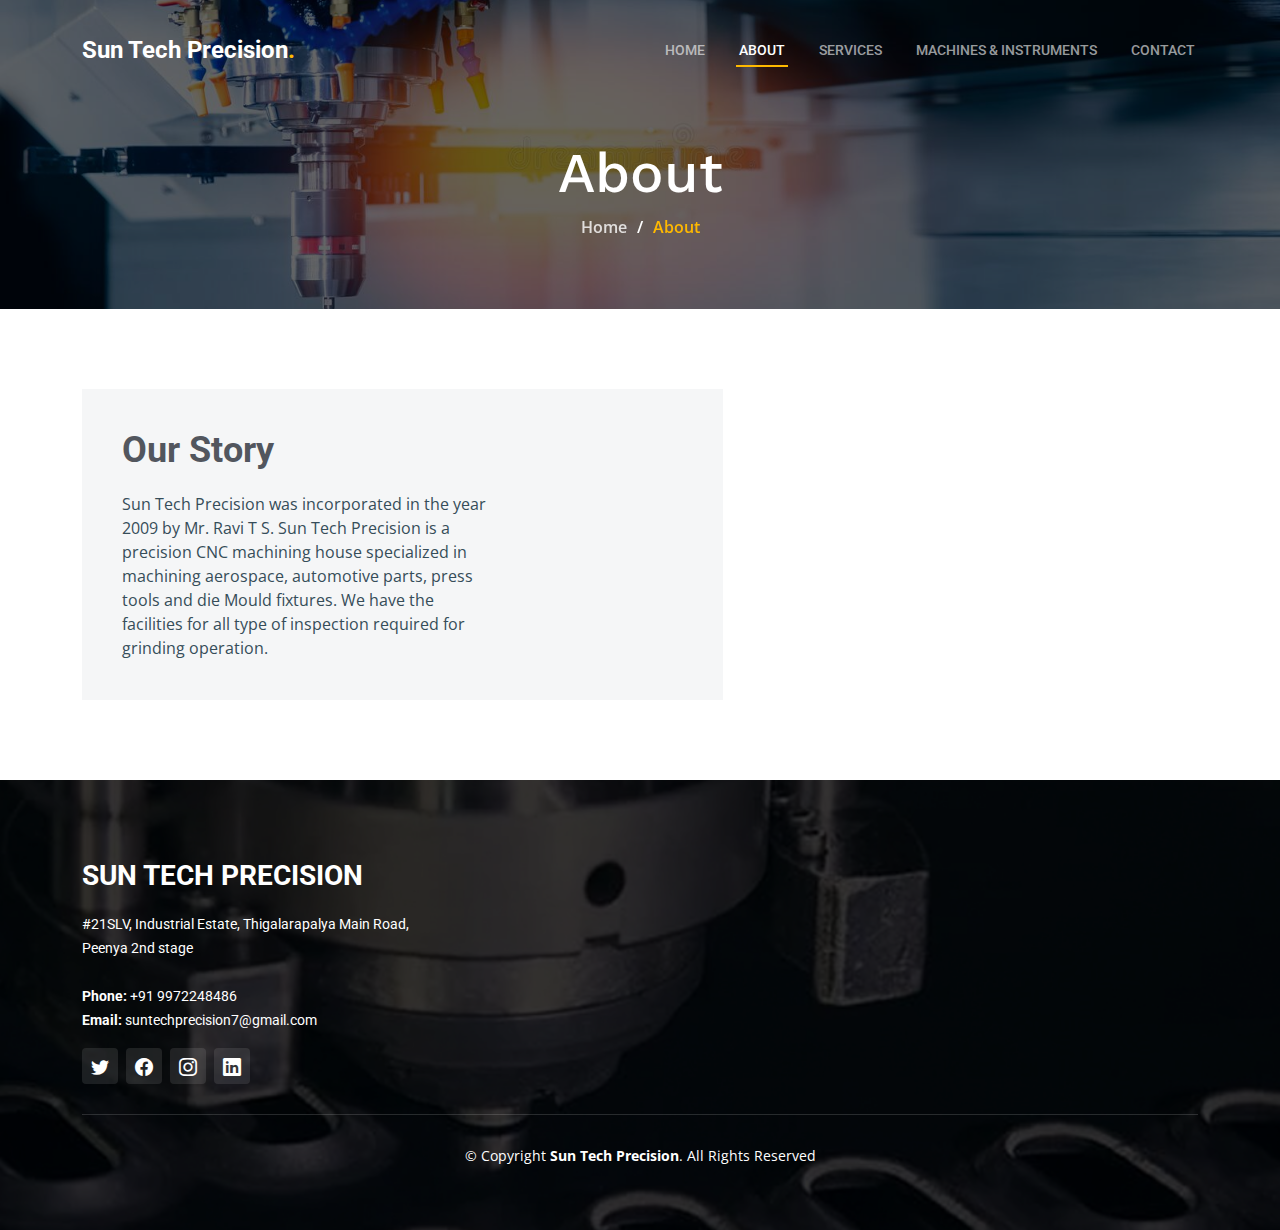
==== about.html @ 4ea5a601 "first commit" ====
<!DOCTYPE html>
<html lang="en">

<head>
  <meta charset="utf-8">
  <meta content="width=device-width, initial-scale=1.0" name="viewport">

  <title>Sun Tech Precision</title>
  <meta content="" name="description">
  <meta content="" name="keywords">

  <!-- Favicons -->
  <link href="assets/img/favicon.png" rel="icon">
  <link href="assets/img/apple-touch-icon.png" rel="apple-touch-icon">

  <!-- Google Fonts -->
  <link rel="preconnect" href="https://fonts.googleapis.com">
  <link rel="preconnect" href="https://fonts.gstatic.com" crossorigin>
  <link href="https://fonts.googleapis.com/css2?family=Open+Sans:ital,wght@0,300;0,400;0,500;0,600;0,700;1,300;1,400;1,600;1,700&family=Roboto:ital,wght@0,300;0,400;0,500;0,600;0,700;1,300;1,400;1,500;1,600;1,700&family=Work+Sans:ital,wght@0,300;0,400;0,500;0,600;0,700;1,300;1,400;1,500;1,600;1,700&display=swap" rel="stylesheet">

  <!-- Vendor CSS Files -->
  <link href="assets/vendor/bootstrap/css/bootstrap.min.css" rel="stylesheet">
  <link href="assets/vendor/bootstrap-icons/bootstrap-icons.css" rel="stylesheet">
  <link href="assets/vendor/fontawesome-free/css/all.min.css" rel="stylesheet">
  <link href="assets/vendor/aos/aos.css" rel="stylesheet">
  <link href="assets/vendor/glightbox/css/glightbox.min.css" rel="stylesheet">
  <link href="assets/vendor/swiper/swiper-bundle.min.css" rel="stylesheet">

  <!-- Template Main CSS File -->
  <link href="assets/css/main.css" rel="stylesheet">

  <!-- =======================================================
  * Template Name: UpConstruction - v1.0.1
  * Template URL: https://bootstrapmade.com/upconstruction-bootstrap-construction-website-template/
  * Author: BootstrapMade.com
  * License: https://bootstrapmade.com/license/
  ======================================================== -->
</head>

<body>

  <!-- ======= Header ======= -->
  <header id="header" class="header d-flex align-items-center">
    <div class="container-fluid container-xl d-flex align-items-center justify-content-between">

      <a href="index.html" class="logo d-flex align-items-center">
        <!-- Uncomment the line below if you also wish to use an image logo -->
        <!-- <img src="assets/img/logo.png" alt=""> -->
        <h1>Sun Tech Precision<span>.</span></h1>
      </a>

      <i class="mobile-nav-toggle mobile-nav-show bi bi-list"></i>
      <i class="mobile-nav-toggle mobile-nav-hide d-none bi bi-x"></i>
      <nav id="navbar" class="navbar">
        <ul>
          <li><a href="index.html">Home</a></li>
          <li><a href="about.html" class="active">About</a></li>
          <li><a href="services.html">Services</a></li>
          <li><a href="projects.html">Machines & Instruments</a></li>
         
          <!-- <li class="dropdown"><a href="#"><span>Dropdown</span> <i class="bi bi-chevron-down dropdown-indicator"></i></a>
            <ul>
              <li><a href="#">Dropdown 1</a></li>
              <li class="dropdown"><a href="#"><span>Deep Dropdown</span> <i class="bi bi-chevron-down dropdown-indicator"></i></a>
                <ul>
                  <li><a href="#">Deep Dropdown 1</a></li>
                  <li><a href="#">Deep Dropdown 2</a></li>
                  <li><a href="#">Deep Dropdown 3</a></li>
                  <li><a href="#">Deep Dropdown 4</a></li>
                  <li><a href="#">Deep Dropdown 5</a></li>
                </ul>
              </li>
              <li><a href="#">Dropdown 2</a></li>
              <li><a href="#">Dropdown 3</a></li>
              <li><a href="#">Dropdown 4</a></li>
            </ul>
          </li> -->
          <li><a href="contact.html">Contact</a></li>
        </ul>
      </nav><!-- .navbar -->

    </div>
  </header><!-- End Header -->

  <main id="main">

    <!-- ======= Breadcrumbs ======= -->
    <div class="breadcrumbs d-flex align-items-center" style="background-image: url('assets/img/hero-carousel/c1.jpg');">
      <div class="container position-relative d-flex flex-column align-items-center" data-aos="fade">

        <h2>About</h2>
        <ol>
          <li><a href="index.html">Home</a></li>
          <li>About</li>
        </ol>

      </div>
    </div><!-- End Breadcrumbs -->

    <!-- ======= About Section ======= -->
    <section id="about" class="about">
      <div class="container" data-aos="fade-up">

        <div class="row position-relative">

          <div class="col-lg-7 about-img" style="background-image: url(assets/img/about.jpg);"></div>

          <div class="col-lg-7">
            <div class="our-story">
              <h3>Our Story</h3>
              <p>Sun Tech Precision was incorporated in
                the year 2009 by Mr. Ravi T S. Sun Tech
                Precision is a precision CNC
                machining house specialized in
                machining aerospace, automotive
                parts, press tools and
                die Mould fixtures. We have the
                facilities for all type of
                inspection required for grinding
                operation.</p>
            </div>
          </div>

        </div>

      </div>
    </section>
    <!-- End About Section -->
  </main><!-- End #main -->

  <!-- ======= Footer ======= -->
  <footer id="footer" class="footer">

    <div class="footer-content position-relative">
      <div class="container">
        <div class="row">

          <div class="col-lg-4 col-md-6">
            <div class="footer-info">
              <h3>Sun Tech Precision</h3>
              <p>
                #21SLV, Industrial Estate, Thigalarapalya Main Road, Peenya 2nd stage<br><br>
                <strong>Phone:</strong> +91 9972248486<br>
                <strong>Email:</strong> suntechprecision7@gmail.com
                <br>
              </p>
              <div class="social-links d-flex mt-3">
                <a href="#" class="d-flex align-items-center justify-content-center"><i class="bi bi-twitter"></i></a>
                <a href="#" class="d-flex align-items-center justify-content-center"><i class="bi bi-facebook"></i></a>
                <a href="#" class="d-flex align-items-center justify-content-center"><i class="bi bi-instagram"></i></a>
                <a href="#" class="d-flex align-items-center justify-content-center"><i class="bi bi-linkedin"></i></a>
              </div>
            </div>
          </div><!-- End footer info column-->


        </div>
      </div>
    </div>

    <div class="footer-legal text-center position-relative">
      <div class="container">
        <div class="copyright">
          &copy; Copyright <strong><span>Sun Tech Precision</span></strong>. All Rights Reserved
        </div>
        <div class="credits">
          <!-- All the links in the footer should remain intact. -->
          <!-- You can delete the links only if you purchased the pro version. -->
          <!-- Licensing information: https://bootstrapmade.com/license/ -->
          <!-- Purchase the pro version with working PHP/AJAX contact form: https://bootstrapmade.com/upconstruction-bootstrap-construction-website-template/ -->
        </div>
      </div>
    </div>

  </footer>
  <!-- End Footer -->

  <a href="#" class="scroll-top d-flex align-items-center justify-content-center"><i class="bi bi-arrow-up-short"></i></a>

  <div id="preloader"></div>

  <!-- Vendor JS Files -->
  <script src="assets/vendor/bootstrap/js/bootstrap.bundle.min.js"></script>
  <script src="assets/vendor/aos/aos.js"></script>
  <script src="assets/vendor/glightbox/js/glightbox.min.js"></script>
  <script src="assets/vendor/isotope-layout/isotope.pkgd.min.js"></script>
  <script src="assets/vendor/swiper/swiper-bundle.min.js"></script>
  <script src="assets/vendor/purecounter/purecounter_vanilla.js"></script>
  <script src="assets/vendor/php-email-form/validate.js"></script>

  <!-- Template Main JS File -->
  <script src="assets/js/main.js"></script>

</body>

</html>
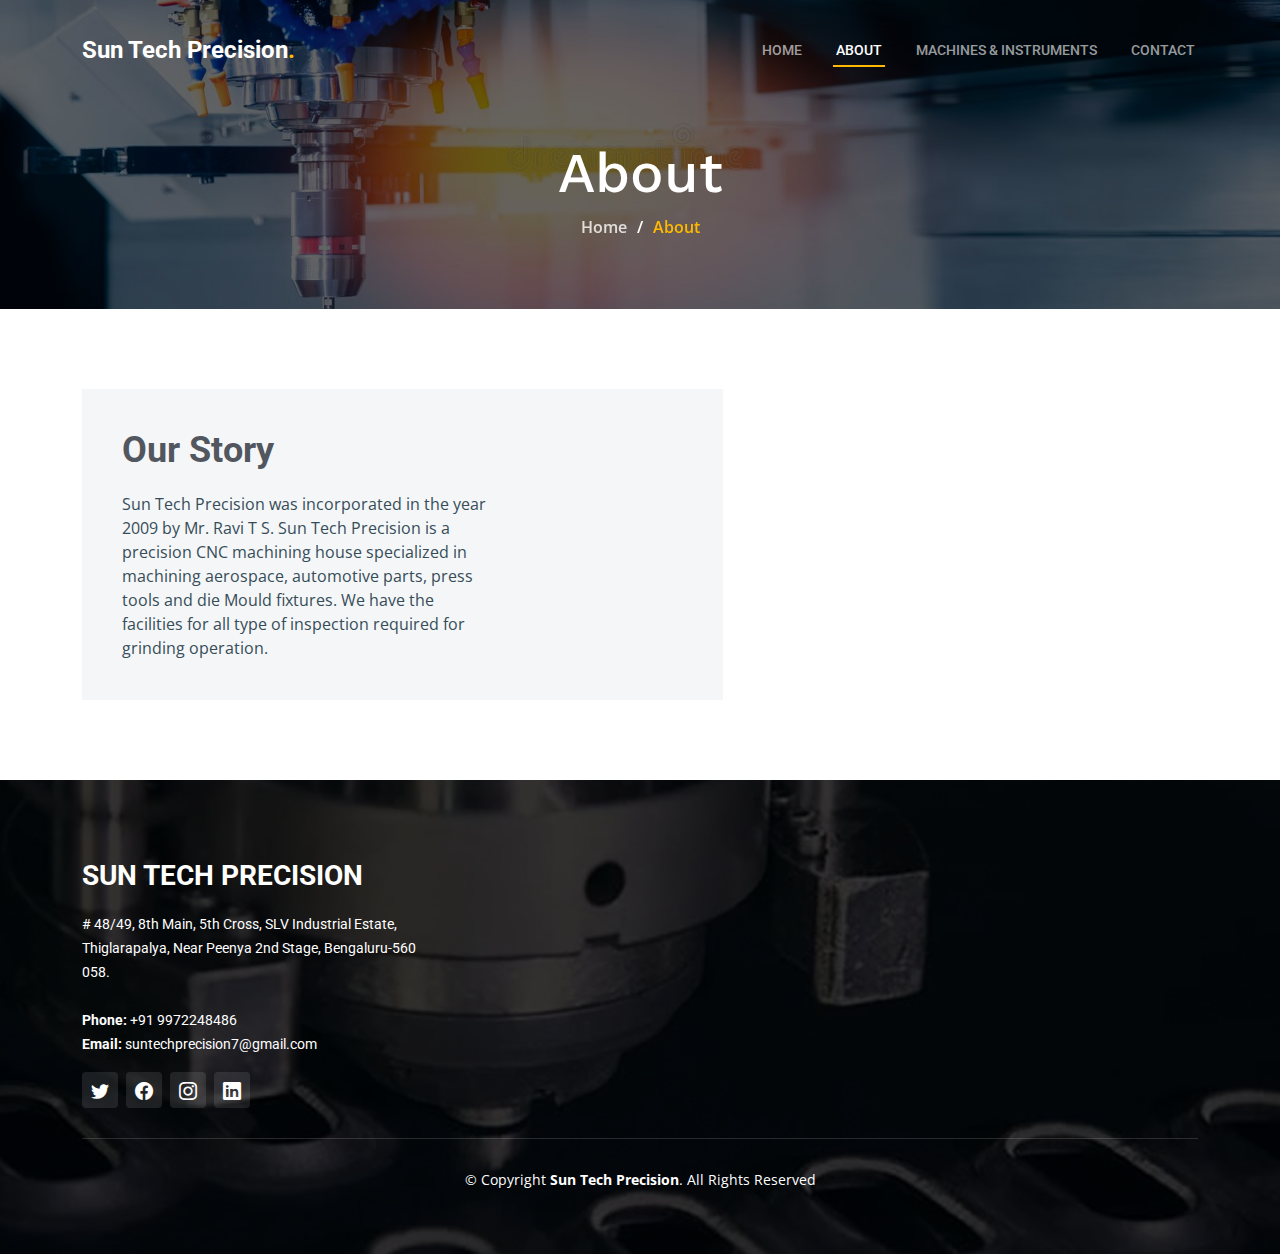
==== commit b5ad6ed4: "requested changes" ====
--- a/about.html
+++ b/about.html
@@ -55,7 +55,7 @@
         <ul>
           <li><a href="index.html">Home</a></li>
           <li><a href="about.html" class="active">About</a></li>
-          <li><a href="services.html">Services</a></li>
+          <!-- <li><a href="services.html">Services</a></li> -->
           <li><a href="projects.html">Machines & Instruments</a></li>
          
           <!-- <li class="dropdown"><a href="#"><span>Dropdown</span> <i class="bi bi-chevron-down dropdown-indicator"></i></a>
@@ -139,7 +139,7 @@
             <div class="footer-info">
               <h3>Sun Tech Precision</h3>
               <p>
-                #21SLV, Industrial Estate, Thigalarapalya Main Road, Peenya 2nd stage<br><br>
+                # 48/49, 8th Main, 5th Cross, SLV Industrial Estate, Thiglarapalya, Near Peenya 2nd Stage, Bengaluru-560 058.<br><br>
                 <strong>Phone:</strong> +91 9972248486<br>
                 <strong>Email:</strong> suntechprecision7@gmail.com
                 <br>
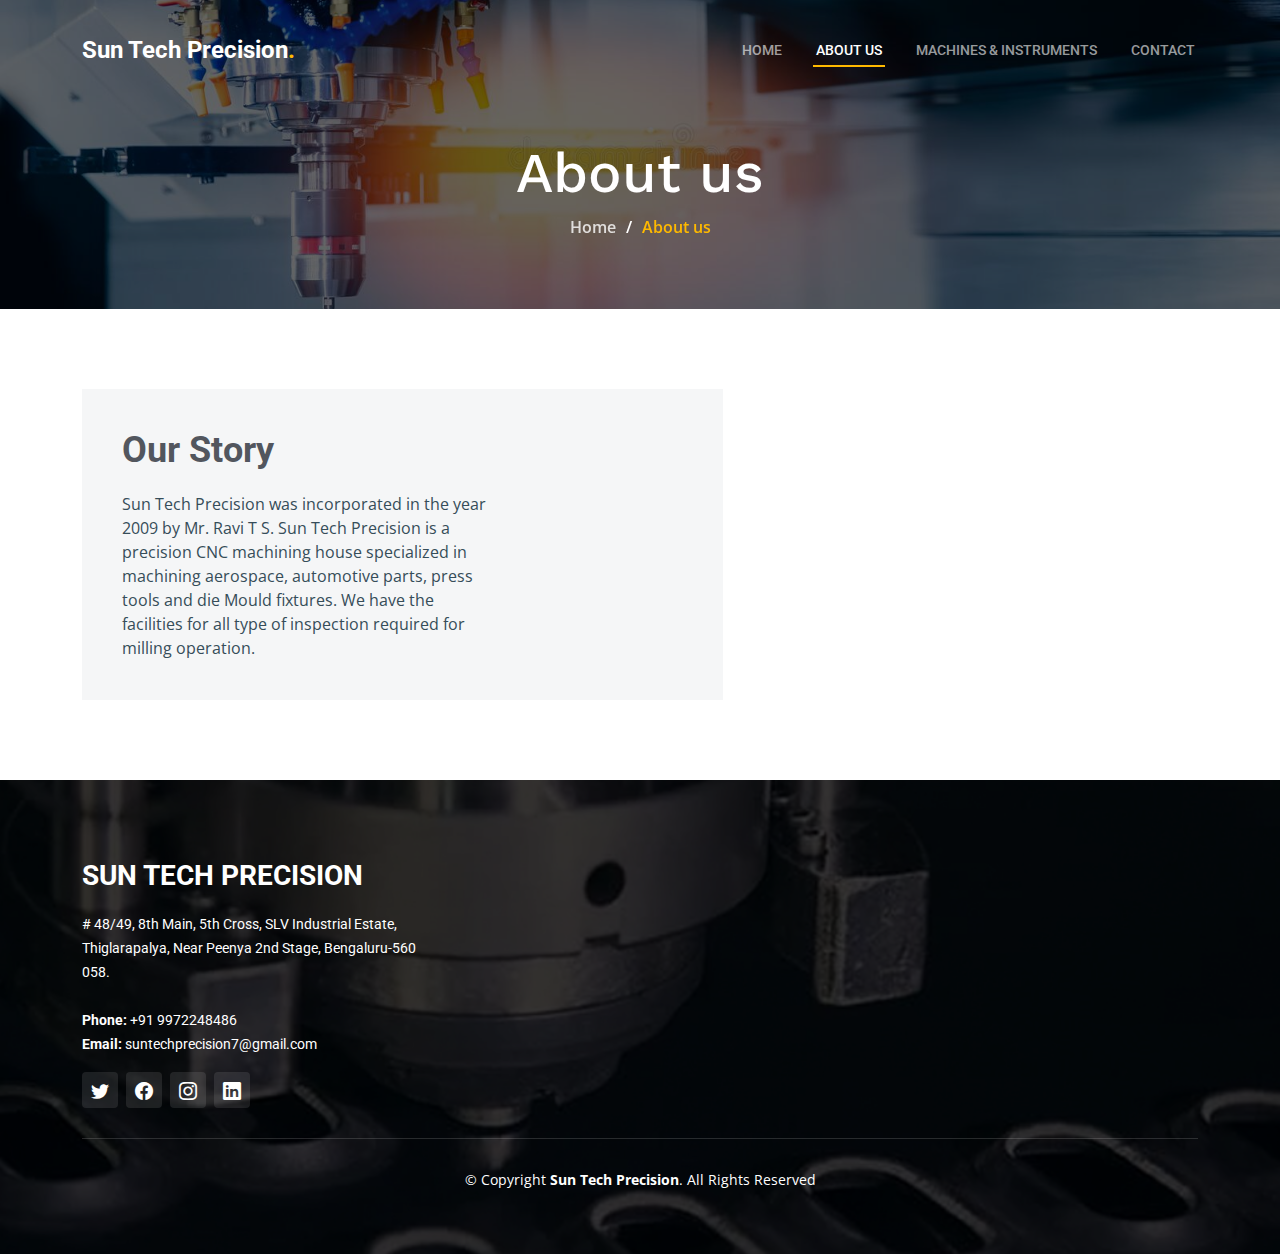
==== commit 0f5cf9d4: "small changes" ====
--- a/about.html
+++ b/about.html
@@ -54,7 +54,7 @@
       <nav id="navbar" class="navbar">
         <ul>
           <li><a href="index.html">Home</a></li>
-          <li><a href="about.html" class="active">About</a></li>
+          <li><a href="about.html" class="active">About us</a></li>
           <!-- <li><a href="services.html">Services</a></li> -->
           <li><a href="projects.html">Machines & Instruments</a></li>
          
@@ -88,10 +88,10 @@
     <div class="breadcrumbs d-flex align-items-center" style="background-image: url('assets/img/hero-carousel/c1.jpg');">
       <div class="container position-relative d-flex flex-column align-items-center" data-aos="fade">
 
-        <h2>About</h2>
+        <h2>About us</h2>
         <ol>
           <li><a href="index.html">Home</a></li>
-          <li>About</li>
+          <li>About us</li>
         </ol>
 
       </div>
@@ -116,7 +116,7 @@
                 parts, press tools and
                 die Mould fixtures. We have the
                 facilities for all type of
-                inspection required for grinding
+                inspection required for milling
                 operation.</p>
             </div>
           </div>
